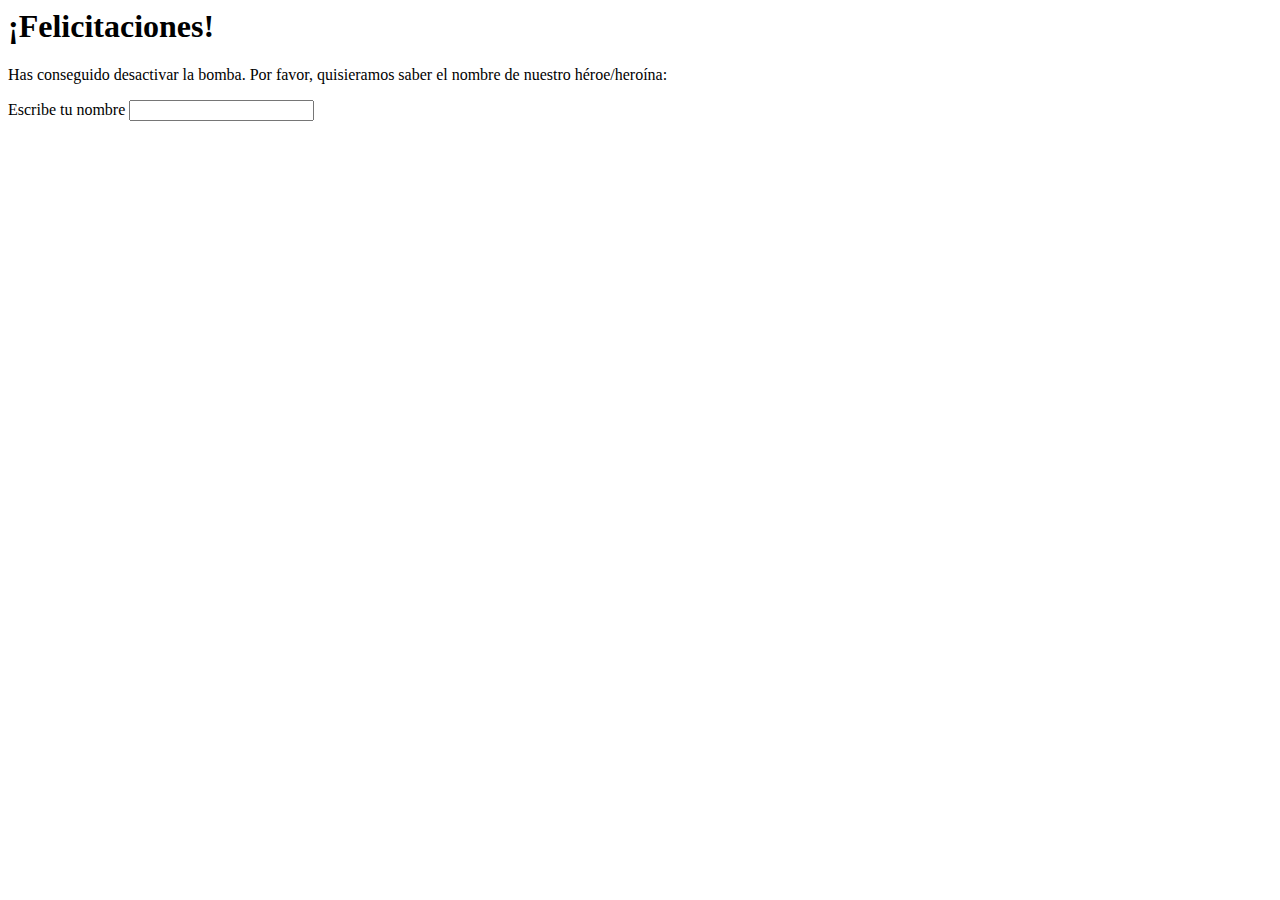
==== pages/mensaje.html @ 725ad241 "Add files via upload" ====
<DOCTYPE html>
    <html>
        <head>
            <meta charset="utf-8">
            <link rel="stylesheet" type="text/css" href="proyecto3.css"> 
            <script src="niveles.js"></script>
            <meta name="viewport" content="width=device-width, user-scalable=no, initial-scale=1.0, maximum-scale=1.0, minimum-scale=1.0">

        </head>
        <body>
            <h1 id="titulo">¡Felicitaciones!</h1>
            <div id="mensaje">
            <p id="texto2">Has conseguido desactivar la bomba. Por favor, quisieramos saber el nombre de nuestro héroe/heroína:</p>
            <label id="subti" for="name">Escribe tu nombre</label>
            <input type="text" value="" id="nombre" onkeydown="enter(event)">
            </div>
            <button id="volver" onclick="menuPrincipal(this)" style="display:none">Menú Principal</button>
        </body>
    </html>
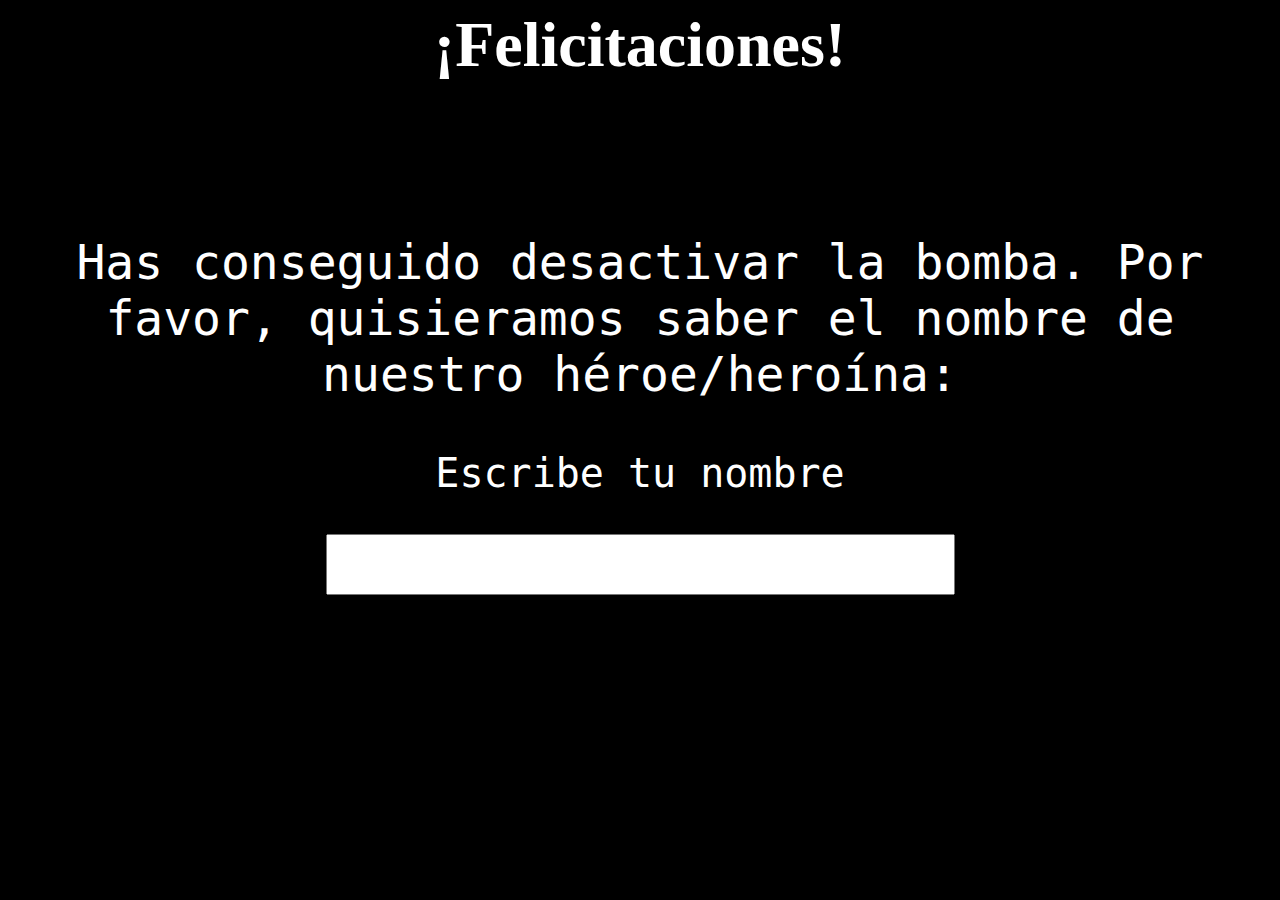
==== commit e601a0f4: "Update mensaje.html" ====
--- a/pages/mensaje.html
+++ b/pages/mensaje.html
@@ -2,8 +2,8 @@
     <html>
         <head>
             <meta charset="utf-8">
-            <link rel="stylesheet" type="text/css" href="proyecto3.css"> 
-            <script src="niveles.js"></script>
+            <link rel="stylesheet" type="text/css" href="../css/proyecto3.css"> 
+            <script src="../js/niveles.js"></script>
             <meta name="viewport" content="width=device-width, user-scalable=no, initial-scale=1.0, maximum-scale=1.0, minimum-scale=1.0">
 
         </head>
@@ -16,4 +16,4 @@
             </div>
             <button id="volver" onclick="menuPrincipal(this)" style="display:none">Menú Principal</button>
         </body>
-    </html>+    </html>
--- a/css/proyecto3.css
+++ b/css/proyecto3.css
@@ -0,0 +1,7 @@
+body {background: black;}
+#titulo {font-size: 4rem; text-align: center; font-family: fantasy; color: white;}
+#texto2 {font-size: 3rem; text-align: center; font-family: monospace; color: white;}
+#subti {color: white; font-size: 2.5rem; margin: 0 auto; display: block; text-align: center;}
+#nombre {font-size: 3rem; margin: 0 auto; display: block; margin-top: 3%;}
+#mensaje {color: white; font-size: 4rem; text-align: center; margin-top: 12%; font-family: monospace;}
+#volver {font-size: 2.5rem; margin: 0 auto; display:block; margin-top: 10%;}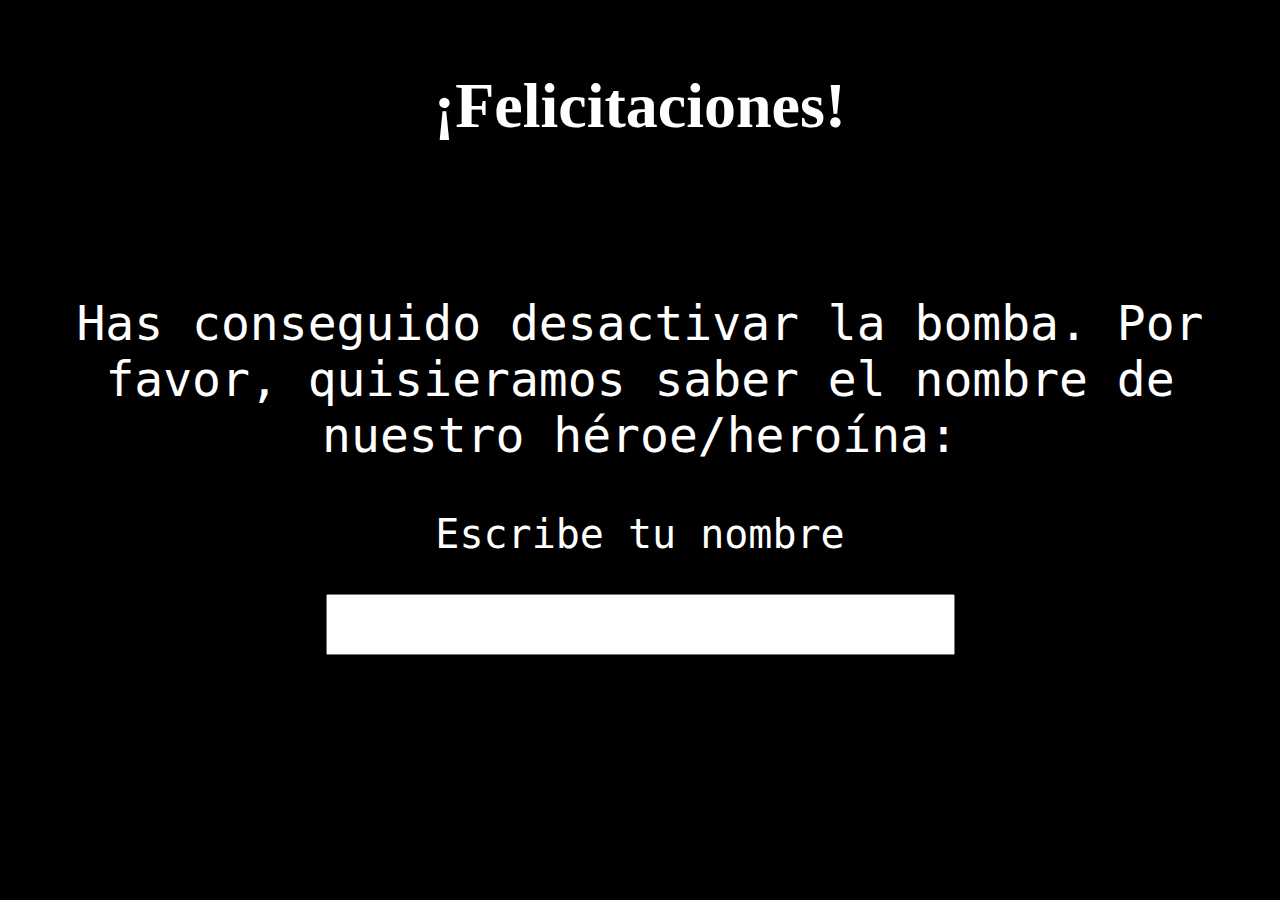
==== commit b2b173f0: "Update mensaje.html" ====
--- a/pages/mensaje.html
+++ b/pages/mensaje.html
@@ -1,6 +1,7 @@
 <DOCTYPE html>
     <html>
         <head>
+            <name>Juego Bomba</name>
             <meta charset="utf-8">
             <link rel="stylesheet" type="text/css" href="../css/proyecto3.css"> 
             <script src="../js/niveles.js"></script>
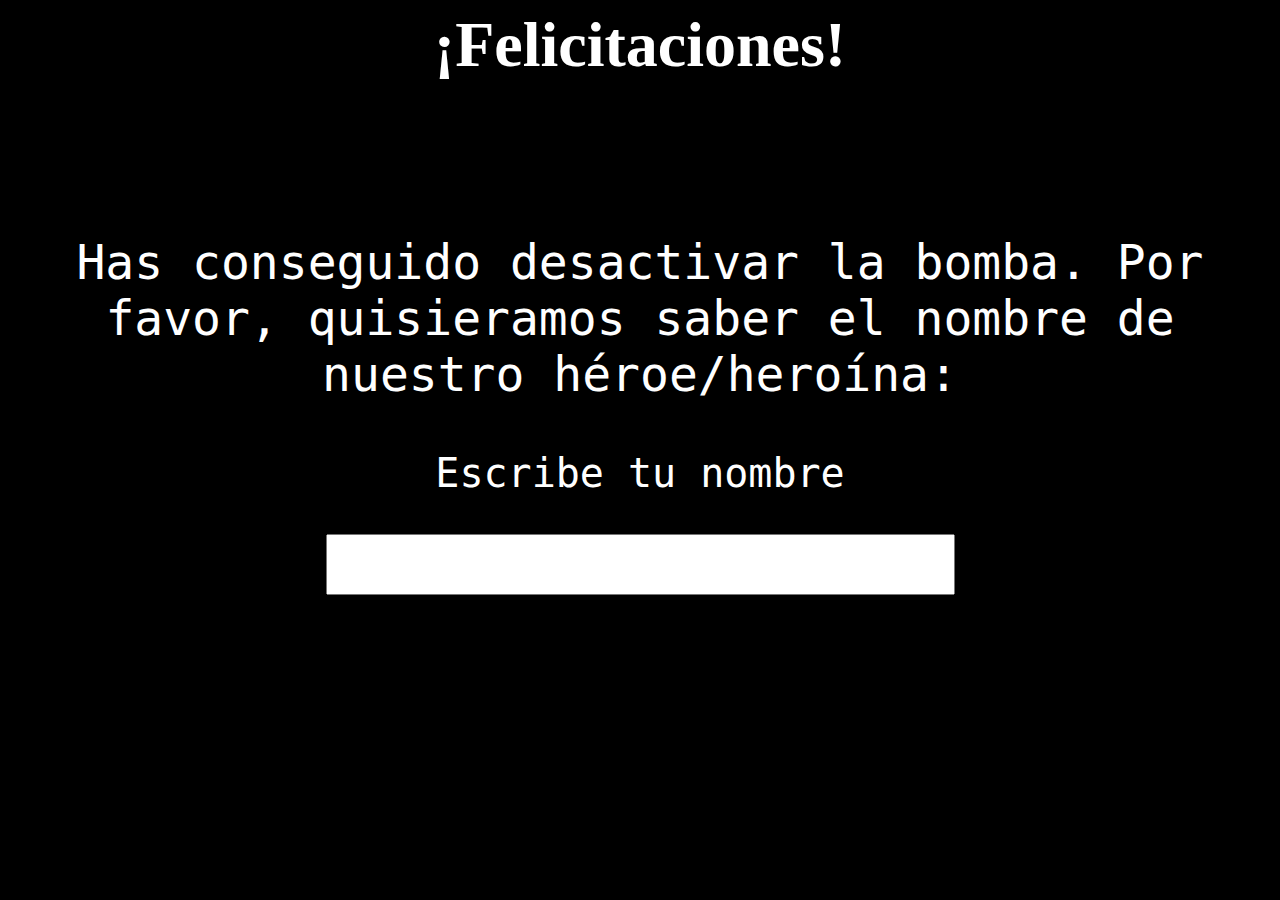
==== commit fb8cd3a8: "Update mensaje.html" ====
--- a/pages/mensaje.html
+++ b/pages/mensaje.html
@@ -1,7 +1,7 @@
 <DOCTYPE html>
     <html>
         <head>
-            <name>Juego Bomba</name>
+             <title>Juego Bomba</title>
             <meta charset="utf-8">
             <link rel="stylesheet" type="text/css" href="../css/proyecto3.css"> 
             <script src="../js/niveles.js"></script>
